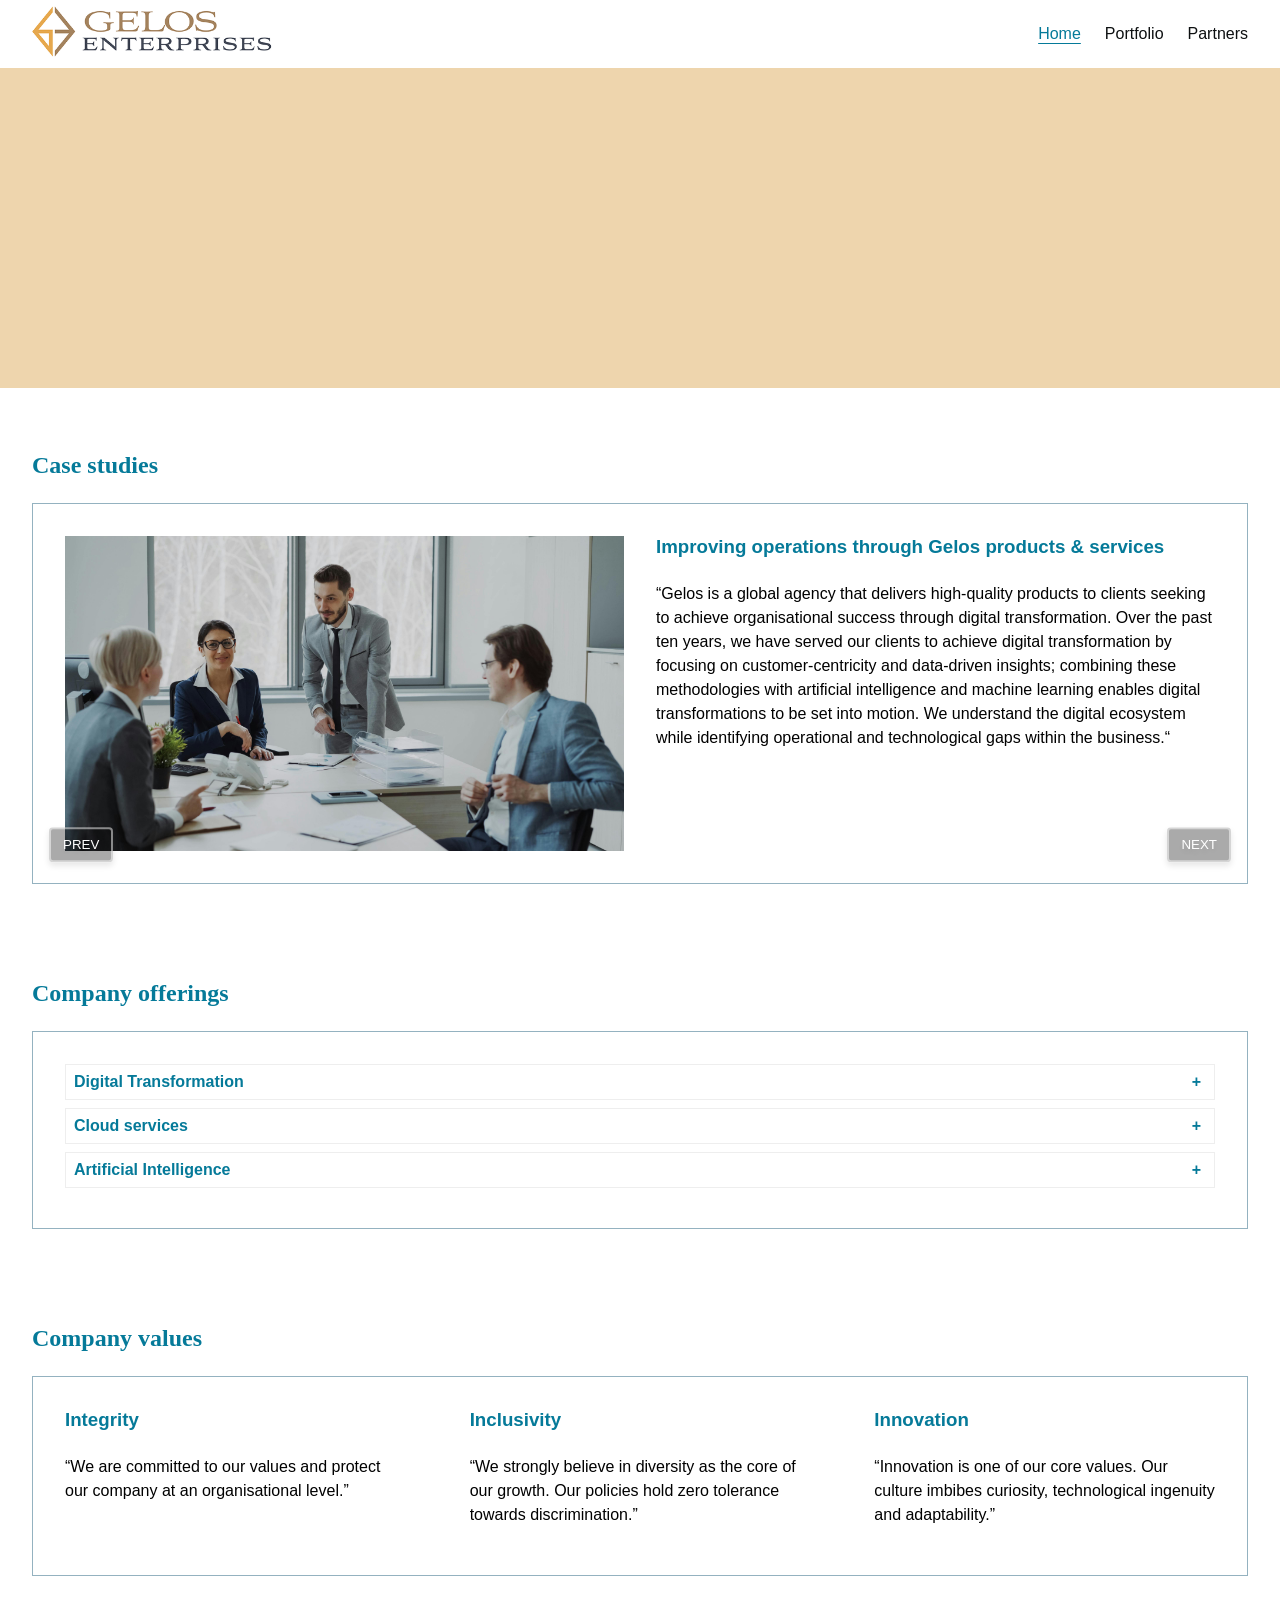
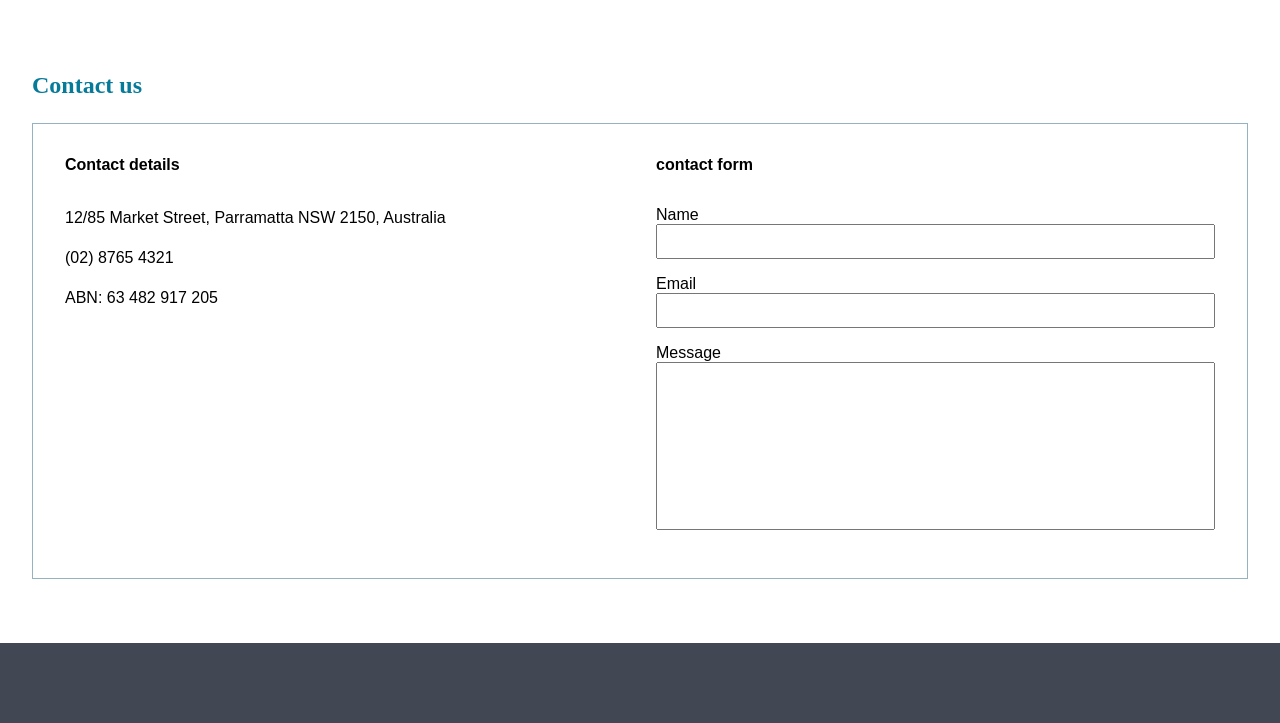
==== index.html @ 19094e18 "Add website files" ====
<!doctype html>
<html lang="en">
  <head>
    <meta charset="UTF-8" />
    <link rel="stylesheet" href="css/styles.css" />
    <!-- Required Core stylesheet -->
    <link rel="stylesheet" href="css/glide.core.min.css" />
    <!-- Optional Theme stylesheet -->
    <link rel="stylesheet" href="css/glide.theme.min.css" />

    <link rel="stylesheet" href="css/accordion.min.css" />

    <script src="scripts/glide.min.js" defer></script>
    <script src="scripts/accordion.min.js" defer></script>
    <script src="scripts/script.js" defer></script>
    <script src="scripts/hamburger.js" defer></script>
    <meta name="viewport" content="width=device-width, initial-scale=1.0" />
    <title>Gelos</title>
  </head>
  <body>
    <header>
      <nav class="navbar">
        <div class="logo-container">
        <a href="index.html"><img src="images/gelos-logo.png" width="300px" alt="" /></a>
      </div>
        <ul class="nav-menu">
          <li class="nav-item">
            <a href="index.html" class="nav-link current-page">Home</a>
          </li>
           <li class="nav-item">
            <a href="portfolio.html" class="nav-link">Portfolio</a>
          </li>
           <li class="nav-item">
            <a href="partners.html" class="nav-link">Partners</a>
          </li>
        </ul>
        <div class="hamburger">
          <span class="bar"></span>
          <span class="bar"></span>
          <span class="bar"></span>
        </div>
      </nav>
    </header>
    <section class="banner"></section>
    <main>
      
      <section class="case-studies gelos-section">
        <h2>Case studies</h2>

          
       
        <div class="glide">
          <div class="glide__track" data-glide-el="track">
            <ul class="glide__slides">
              <li class="glide__slide">
                <div class="slide-image-container">
                  <img src="images/pexels-silverkblack-36733322.jpg" />
                </div>
                <div>
                  <h3>
                    Improving operations through Gelos products & services
                  </h3>
                  <p>
                    “Gelos is a global agency that delivers high-quality
                    products to clients seeking to achieve organisational
                    success through digital transformation. Over the past ten
                    years, we have served our clients to achieve digital
                    transformation by focusing on customer-centricity and
                    data-driven insights; combining these methodologies with
                    artificial intelligence and machine learning enables digital
                    transformations to be set into motion. We understand the
                    digital ecosystem while identifying operational and
                    technological gaps within the business.“
                  </p>
                </div>
              </li>
              <li class="glide__slide">
                <div class="slide-image-container">
                  <img src="images/pexels-gustavo-fring-4872018.jpg" />
                </div>
                <div>
                  <h3>Solving business problems</h3>
                  <p>
                    “At Gelos, we provide cutting-edge technologies, helping our
                    customers improve how they interact with digital solutions
                    and seek new ways to change how they do business. We provide
                    many services that allow you to take advantage of new
                    technology and innovation to help solve your business
                    problems.“
                  </p>
                </div>
              </li>
            </ul>
            <div class="glide__arrows" data-glide-el="controls">
            <button class="glide__arrow glide__arrow--left" data-glide-dir="<">
              prev
            </button>
            <button class="glide__arrow glide__arrow--right" data-glide-dir=">">
              next
            </button>
          </div>
          </div>

        </div>
      </section>
      <section class="company-offerings gelos-section">
        <h2>Company offerings</h2>
        <div class="accordion-container">
          <div class="ac">
            <h2 class="ac-header">
              <button type="button" class="ac-trigger ">
                Digital Transformation
              </button>
            </h2>
            <div class="ac-panel">
              <p class="ac-text">
                To help our clients leverage the state-of-art technologies, we provide a tailored approach to enable change in the digital space. Our prior works include developing mobile applications, website applications, and organisation software development, among other digital capabilities. To know more, contact us.
              </p>
            </div>
          </div>

          <div class="ac">
            <h2 class="ac-header">
              <button type="button" class="ac-trigger ">Cloud services</button>
            </h2>
            <div class="ac-panel">
              <p class="ac-text">
                Our Cloud programs include a range of services from full application development platforms to servers, storage, and virtual desktops. We offer the following:
                <ol>
                    <li>Software as a service (SaaS)</li>
                    <li>Platform as a service (PaaS)</li>
                    <li>Infrastructure as a service (IaaS)</li>
                </ol>

              </p>
            </div>
          </div>

          <div class="ac">
            <h2 class="ac-header">
              <button type="button" class="ac-trigger ">
                Artificial Intelligence
              </button>
            </h2>
            <div class="ac-panel">
              <p class="ac-text">
                Artificial intelligence services at Gelos can help you drive smart evolution of your workflows, technology and the entire organisation. Our industry experts help you implement a data-first strategy, augment with third-party sources, and operationalise and accelerate AI integration across your enterprise to generate positive business growth.”
              </p>
            </div>
          </div>
        </div>
      </section>
      <section class="company-values gelos-section">
        <h2>Company values</h2>
        <div class="company-values-content-container">
          <div>
            <h3>Integrity</h3>
            <p>
              “We are committed to our values and protect our company at an
              organisational level.”
            </p>
          </div>
          <div>
            <h3>Inclusivity</h3>
            <p>
              “We strongly believe in diversity as the core of our growth. Our
              policies hold zero tolerance towards discrimination.”
            </p>
          </div>
          <div>
            <h3>Innovation</h3>
            <p>
              “Innovation is one of our core values. Our culture imbibes
              curiosity, technological ingenuity and adaptability.”
            </p>
          </div>
        </div>
      </section>
      <section class="contact-us gelos-section">
        <h2>Contact us</h2>
        <div class="contact-details-container">
          <div>
            <h4>Contact details</h4>
            <p>12/85 Market Street, Parramatta NSW 2150, Australia</p>
            <p>(02) 8765 4321</p>
            <p>ABN: 63 482 917 205</p>
          </div>
          <div>
            <h4>contact form</h4>
            <form>
              <div>
                <label for="clientName">Name</label>
                <input type="text" id="clientName" name="clientName" />
              </div>
              <div>
                <label for="clientEmail">Email</label>
                <input type="text" id="clienEmail" name="clientEmail" />
              </div>
              <div>
                <label for="message">Message</label>
                <textarea id="message" name="message" rows="10"></textarea>
              </div>
            </form>
          </div>
        </div>
      </section>
    </main>
    <footer></footer>
  </body>
</html>
---- css/styles.css ----
* {
  box-sizing: border-box;
  /* border: 1px solid red; */
}
:root {
  --gelos-gold: #ddab5e;
  --gelos-bronze: #9f8463;
  --gelos-charcoal: #424754;
  --gelos-blue: #057a99;
  --gelos-gold-shade: #d08b1f;
  --gelos-gold-tint: #eed5ad;
  --gelos-blue-tint: #94b2c0;
  --gelos-text: #0d1011;
}

body {
  margin: 0;
  padding: 0;
  box-sizing: border-box;
  min-height: 100vh;
  font-family: Calibri, "Gill Sans", "Gill Sans MT", "Trebuchet MS", sans-serif;
  margin: 0;
  padding: 0;
  color: black;
}
header {
  background-color: white;
}
header {
  padding: 0 2rem;
}
li {
  list-style: none;
}
a {
  color: var(--gelos-text);
  text-decoration: none;
}
p {
  line-height: 1.5rem;
}
.navbar {
  min-height: 3rem;
  display: flex;
  justify-content: space-between;
  align-items: center;
  /* padding: 0 0.5rem; */
}
.nav-menu {
  display: flex;
  justify-content: space-between;
  align-items: center;
  gap: 1.5rem;
}
.nav-branding {
  font-size: 2rem;
}
.nav-link {
  transition: 0.7s ease;
}
.nav-link:hover {
  color: var(--gelos-blue);
}
.hamburger {
  display: none;
  cursor: pointer;
}
.bar {
  display: block;
  width: 25px;
  height: 3px;
  margin: 5px auto;
  -webkit-transition: all 0.3s ease-in-out;
  transition: all 0.3s ease-in-out;
  background-color: var(--gelos-text);
}
.current-page {
  text-decoration: underline;
  text-underline-offset: 4px;
  color: var(--gelos-blue);
}
.banner {
  height: 20rem;
  width: 100%;
  background-color: var(--gelos-gold-tint);
}
.gelos-section {
  padding: 2rem;
}
.glide {
  width: 80%;
  margin: 0 auto;
  border: 1px solid var(--gelos-blue-tint);
  padding: 2rem;
}

.glide__slide {
  display: grid;
  grid-template-columns: 1fr 1fr;
  gap: 2rem;
}
.glide__slide img {
  width: 100%;
  display: block;
  height: auto;
  display: cover;
  min-width: 320px;
}
.slide-image-container {
  overflow: clip;
}
.ac .ac-header .ac-trigger {
  color: var(--gelos-blue);
}
h1,
h2,
h3,
h4,
h5 {
  margin: 0;
  margin-bottom: 1.5rem;
}

h1 {
  color: var(--gelos-gold);
}
h2,
h3 {
  color: var(--gelos-blue);
}
h1,
h2 {
  font-family: Georgia, "Times New Roman", Times, serif;
}
h3 {
  font-weight: 600;
}
h4 {
  font-weight: 700;
}
.navbar1 {
  display: flex;
  justify-content: space-between;
  margin-bottom: 1rem;
  padding: 2rem 1rem;
}
.logo-container {
  max-width: 15rem;
}
.logo-container img {
  width: 100%;
}
.icon-hamburger {
  color: var(--gelos-text);
}
main {
  margin: 0 auto;
}
nav.img {
  width: 100%;
}
footer {
  margin-top: auto;
  height: 5rem;
  background-color: var(--gelos-charcoal);
}
section {
  /* border: 1px solid var(--gelos-charcoal); */
  margin-bottom: 2rem;
}
input,
textarea {
  padding: 0.5rem;
}
.accordion-container {
  border: 1px solid var(--gelos-blue-tint);
  padding: 2rem;
}
.company-values-content-container {
  border: 1px solid var(--gelos-blue-tint);
  padding: 2rem;
  display: grid;
  grid-template-columns: 1fr 1fr 1fr;
  gap: 4rem;
}
.contact-details-container {
  display: grid;
  grid-template-columns: 1fr 1fr;
  gap: 2rem;
  border: 1px solid var(--gelos-blue-tint);
  padding: 2rem;
}
#message {
  resize: none;
}
form div {
  display: flex;
  flex-direction: column;
  margin-bottom: 1rem;
}
.contact-us h4 {
  margin-bottom: 2rem;
}
@media screen and (min-width: 700px) {
}
@media screen and (max-width: 1000px) {
  .glide__slide {
    display: grid;
    grid-template-columns: 1fr;
  }
  .glide__arrow {
    top: 50%;
  }
}
@media screen and (max-width: 700px) {
  .hamburger {
    display: block;
  }
  .hamburger.active .bar:nth-child(2) {
    opacity: 0;
  }
  .hamburger.active .bar:nth-child(1) {
    transform: translateY(8px) rotate(45deg);
  }
  .hamburger.active .bar:nth-child(3) {
    transform: translateY(-8px) rotate(-45deg);
  }
  .nav-menu {
    position: fixed;
    left: -100%;
    top: 70px;
    gap: 0.5;
    flex-direction: column;
    background-color: white;
    width: 100%;
    text-align: center;
    transition: 0.3s;
    z-index: 999;
    padding-bottom: 2rem;
    box-shadow: 5px 10px 5px #42475488;
  }
  .nav-item {
    margin: 0.5rem m0;
  }
  .nav-menu.active {
    left: 0;
  }
  .company-values-content-container {
    grid-template-columns: 1fr;
    gap: 1rem;
  }
  .contact-details-container {
    grid-template-columns: 1fr;
    gap: 4rem;
  }
}
---- css/accordion.min.css ----
/**
 * Accordion v3.4.1
 * Lightweight and accessible accordion module created in pure Javascript
 * https://github.com/michu2k/Accordion
 *
 * Copyright (c) Michał Strumpf
 * Published under MIT License
 */

.ac {
  --color-white: #fff;
  --color-light-grey: #eee;
  --color-grey: #8a8a8a;
  --color-black: #111;
  margin-bottom: 8px;
  border: 1px solid var(--color-light-grey);
  background-color: var(--color-white);
  box-sizing: border-box;
}
.ac .ac-header {
  margin: 0;
  padding: 0;
}
.ac .ac-trigger {
  font:
    bold 16px Arial,
    sans-serif;
  color: var(--color-black);
  text-align: left;
  width: 100%;
  padding: 8px 32px 8px 8px;
  display: block;
  cursor: pointer;
  background-color: transparent;
  transition: color 0.25s ease;
  position: relative;
  text-decoration: none;
  margin: 0;
  border: 0;
}
.ac .ac-trigger::after {
  content: "+";
  text-align: center;
  width: 15px;
  transform: translate(0, -50%);
  position: absolute;
  right: 10px;
  top: 50%;
}
.ac .ac-trigger:focus {
  color: var(--color-grey);
}
.ac .ac-panel {
  overflow: hidden;
  transition-property: height, visibility;
  transition-timing-function: ease;
}
.ac .ac-panel .ac-text {
  font:
    15px/24px Arial,
    sans-serif;
  color: var(--color-black);
  padding: 8px;
  margin: 0;
}
.ac.js-enabled .ac-panel {
  visibility: hidden;
}
.ac.is-active .ac-panel {
  visibility: visible;
}
.ac.is-active > .ac-header .ac-trigger::after {
  content: "\2013";
}
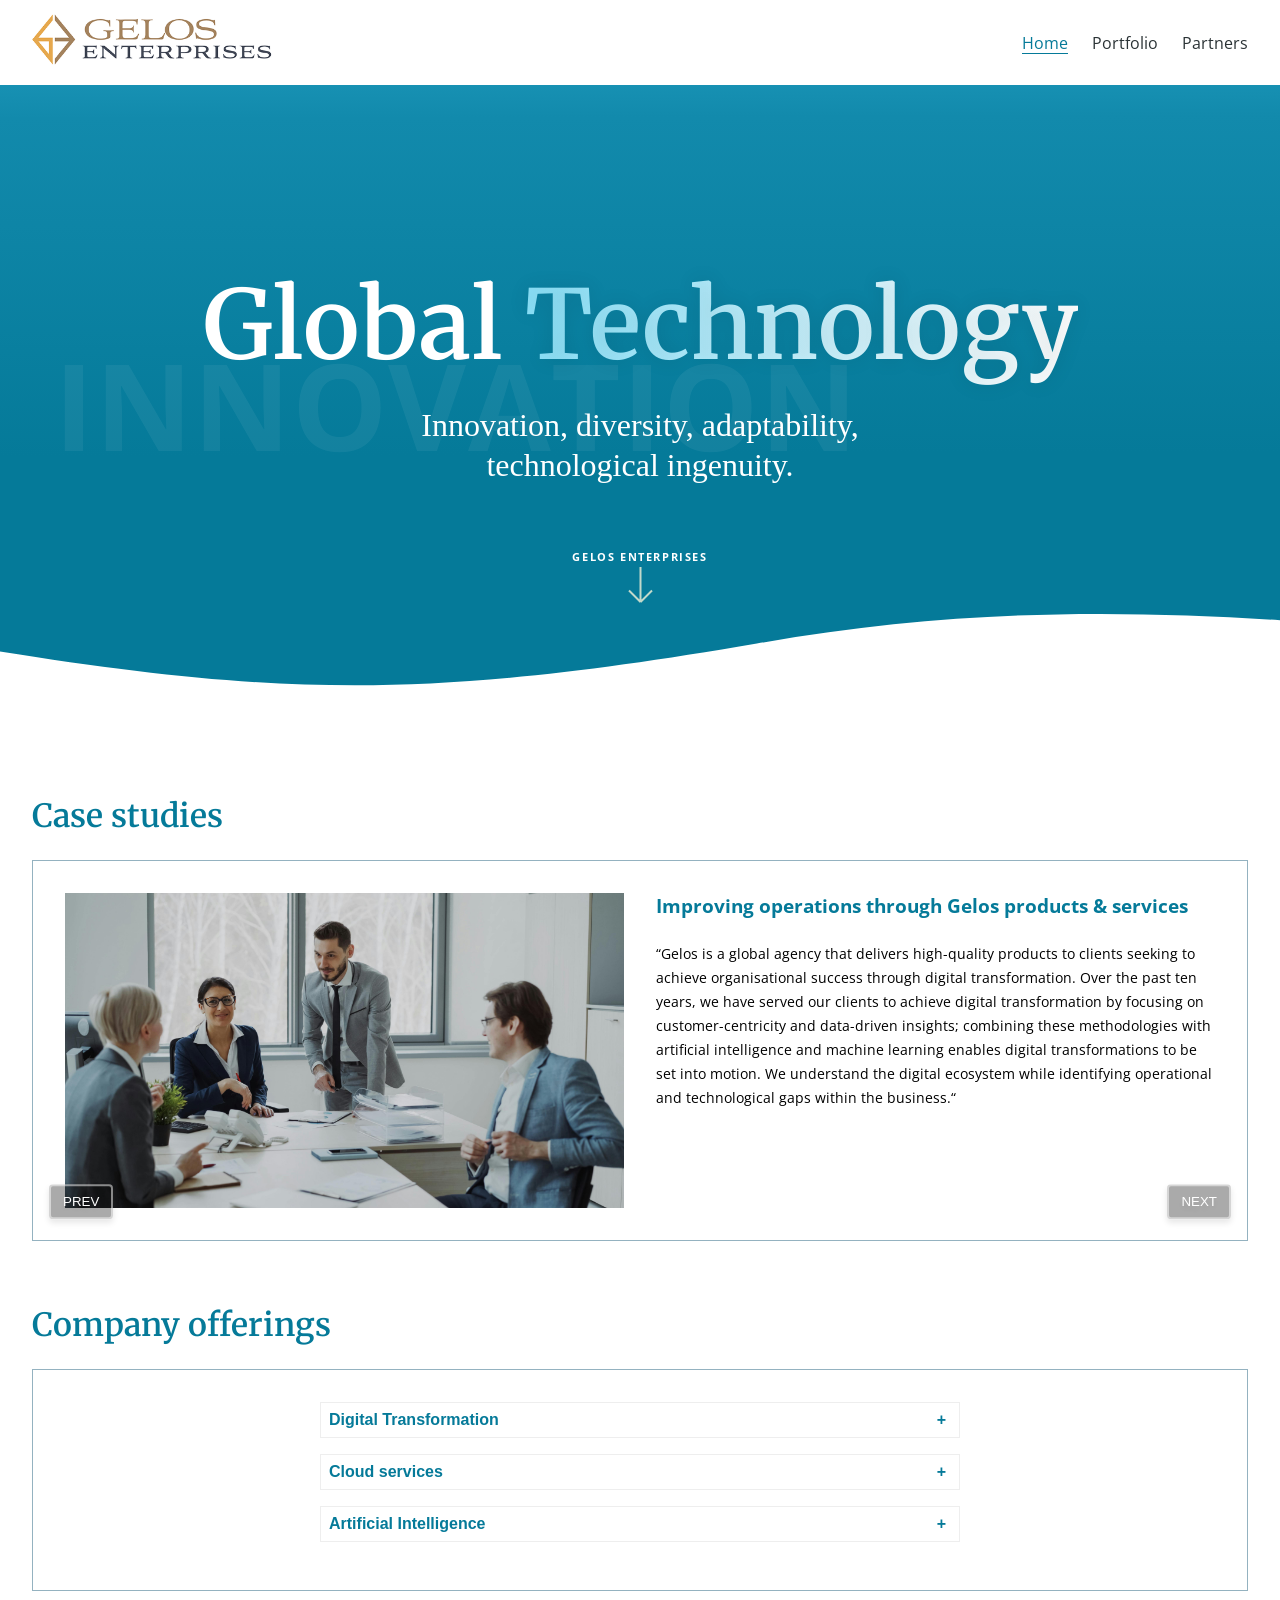
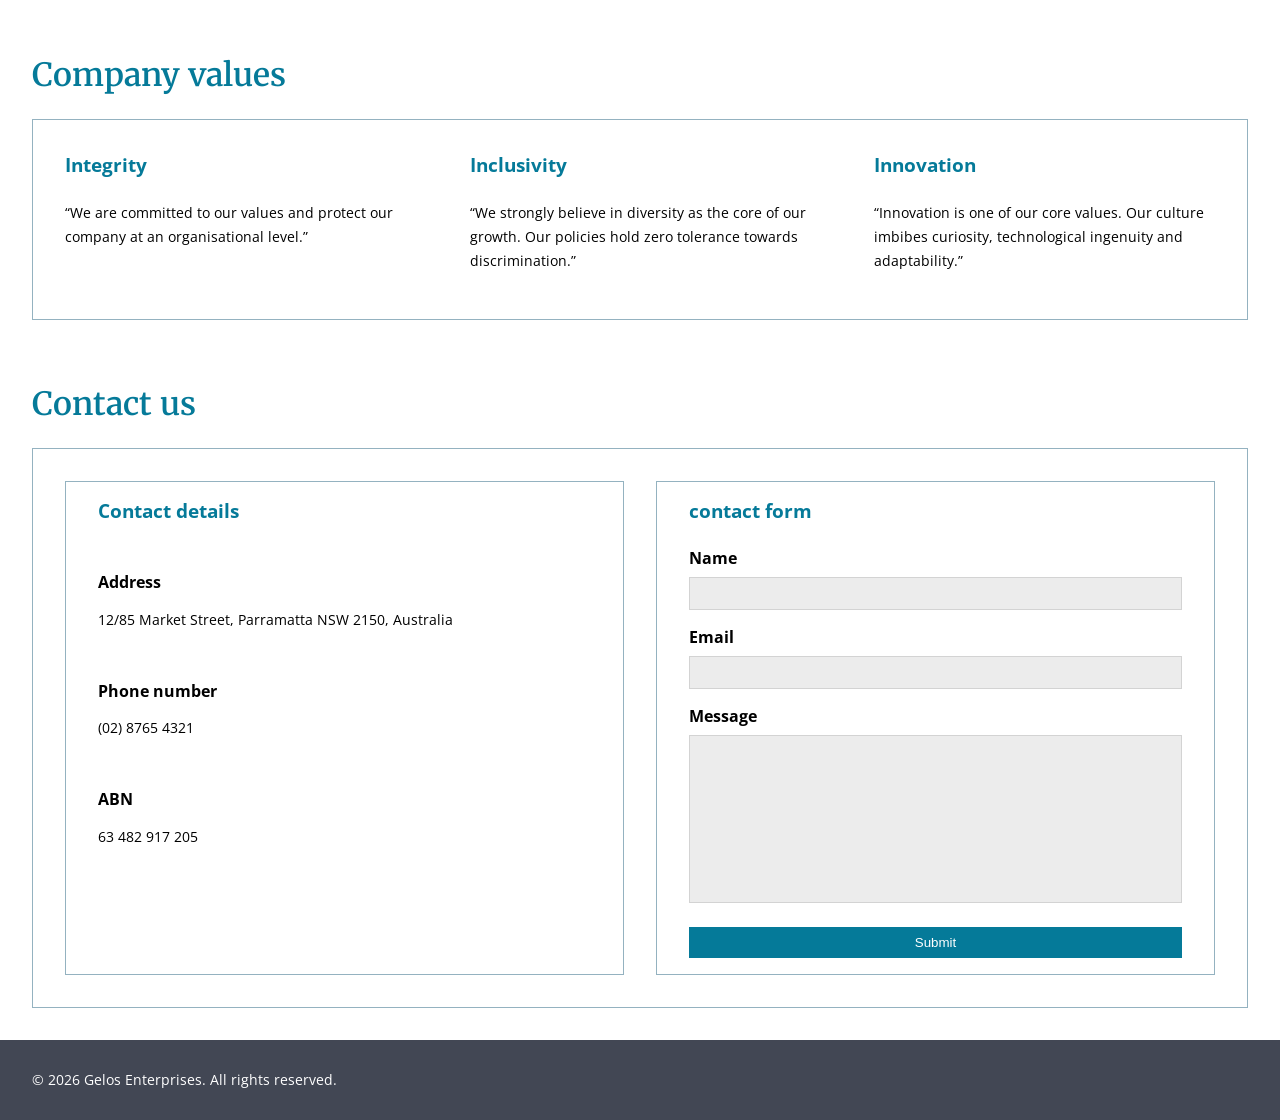
==== commit 0abb40df: "Improve styles. Add animated banner" ====
--- a/index.html
+++ b/index.html
@@ -41,14 +41,30 @@
         </div>
       </nav>
     </header>
-    <section class="banner"></section>
+    <section id="hero" class="hero">
+		<div class="background hero__background">
+			<div class="background__text">
+				<span>Innovation</span>
+			</div>
+			<svg class="background__wave" width="100%" height="150px" fill="none"><path fill="white" d="M0 41.7224C312.861 46.445 583.1 57.1594 870.8 9.39277C1158.5 -38.3739 1192.54 116.19 1530.27 25.6581C1868 -64.8739 2160.19 138.624 2560 41.7225V187.724L0 187.723V41.7224Z"><animate repeatCount="indefinite" fill="freeze" attributeName="d" dur="20s" values="M0 25.9086C277 84.5821 433 65.736 720 25.9086C934.818 -3.9019 1214.06 -5.23669 1442 8.06597C2079 45.2421 2208 63.5007 2560 25.9088V171.91L0 171.91V25.9086Z; M0 86.3149C316 86.315 444 159.155 884 51.1554C1324 -56.8446 1320.29 34.1214 1538 70.4063C1814 116.407 2156 188.408 2560 86.315V232.317L0 232.316V86.3149Z; M0 53.6584C158 11.0001 213 0 363 0C513 0 855.555 115.001 1154 115.001C1440 115.001 1626 -38.0004 2560 53.6585V199.66L0 199.66V53.6584Z; M0 25.9086C277 84.5821 433 65.736 720 25.9086C934.818 -3.9019 1214.06 -5.23669 1442 8.06597C2079 45.2421 2208 63.5007 2560 25.9088V171.91L0 171.91V25.9086Z"></animate></path></svg>
+		</div>
+		<div class="hero__content">
+			<h1 class="hero__title">
+				Global <span>Technology</span>
+			</h1>
+			<p class="hero__subtitle">
+				Innovation, diversity, adaptability, technological ingenuity.
+			</p>
+			<div class="hero__scroll">
+				<span>Gelos Enterprises</span>
+				<svg width="25" height="37" viewBox="0 0 25 37" fill="none" xmlns="http://www.w3.org/2000/svg">
+					<path d="M12.5 0V35M12.5 35L1 23.5M12.5 35L24 23.5" stroke="#C1D9CB" stroke-width="2"/>
+				</svg>
+			</div>
+		</div>
     <main>
-      
       <section class="case-studies gelos-section">
         <h2>Case studies</h2>
-
-          
-       
         <div class="glide">
           <div class="glide__track" data-glide-el="track">
             <ul class="glide__slides">
@@ -100,53 +116,51 @@
             </button>
           </div>
           </div>
-
         </div>
       </section>
       <section class="company-offerings gelos-section">
         <h2>Company offerings</h2>
-        <div class="accordion-container">
-          <div class="ac">
-            <h2 class="ac-header">
-              <button type="button" class="ac-trigger ">
-                Digital Transformation
-              </button>
-            </h2>
-            <div class="ac-panel">
-              <p class="ac-text">
-                To help our clients leverage the state-of-art technologies, we provide a tailored approach to enable change in the digital space. Our prior works include developing mobile applications, website applications, and organisation software development, among other digital capabilities. To know more, contact us.
-              </p>
+        <div class="accordion-border">
+          <div class="accordion-container">
+            <div class="ac">
+              <h2 class="ac-header">
+                <button type="button" class="ac-trigger ">
+                  Digital Transformation
+                </button>
+              </h2>
+              <div class="ac-panel">
+                <p class="ac-text">
+                  To help our clients leverage the state-of-art technologies, we provide a tailored approach to enable change in the digital space. Our prior works include developing mobile applications, website applications, and organisation software development, among other digital capabilities. To know more, contact us.
+                </p>
+              </div>
             </div>
-          </div>
-
-          <div class="ac">
-            <h2 class="ac-header">
-              <button type="button" class="ac-trigger ">Cloud services</button>
-            </h2>
-            <div class="ac-panel">
-              <p class="ac-text">
-                Our Cloud programs include a range of services from full application development platforms to servers, storage, and virtual desktops. We offer the following:
-                <ol>
-                    <li>Software as a service (SaaS)</li>
-                    <li>Platform as a service (PaaS)</li>
-                    <li>Infrastructure as a service (IaaS)</li>
-                </ol>
-
-              </p>
+            <div class="ac">
+              <h2 class="ac-header">
+                <button type="button" class="ac-trigger ">Cloud services</button>
+              </h2>
+              <div class="ac-panel">
+                <p class="ac-text">
+                  Our Cloud programs include a range of services from full application development platforms to servers, storage, and virtual desktops. We offer the following:
+                  <ol>
+                      <li>Software as a service (SaaS)</li>
+                      <li>Platform as a service (PaaS)</li>
+                      <li>Infrastructure as a service (IaaS)</li>
+                  </ol>
+                </p>
+              </div>
             </div>
-          </div>
-
-          <div class="ac">
-            <h2 class="ac-header">
-              <button type="button" class="ac-trigger ">
-                Artificial Intelligence
-              </button>
-            </h2>
-            <div class="ac-panel">
-              <p class="ac-text">
-                Artificial intelligence services at Gelos can help you drive smart evolution of your workflows, technology and the entire organisation. Our industry experts help you implement a data-first strategy, augment with third-party sources, and operationalise and accelerate AI integration across your enterprise to generate positive business growth.”
-              </p>
-            </div>
+            <div class="ac">
+              <h2 class="ac-header">
+                <button type="button" class="ac-trigger ">
+                  Artificial Intelligence
+                </button>
+              </h2>
+              <div class="ac-panel">
+                <p class="ac-text">
+                  Artificial intelligence services at Gelos can help you drive smart evolution of your workflows, technology and the entire organisation. Our industry experts help you implement a data-first strategy, augment with third-party sources, and operationalise and accelerate AI integration across your enterprise to generate positive business growth.”
+                </p>
+              </div>
+          </div>
           </div>
         </div>
       </section>
@@ -179,14 +193,17 @@
       <section class="contact-us gelos-section">
         <h2>Contact us</h2>
         <div class="contact-details-container">
-          <div>
-            <h4>Contact details</h4>
-            <p>12/85 Market Street, Parramatta NSW 2150, Australia</p>
-            <p>(02) 8765 4321</p>
-            <p>ABN: 63 482 917 205</p>
-          </div>
-          <div>
-            <h4>contact form</h4>
+            <div class="address-container">
+              <h3>Contact details</h3>
+              <h4>Address</h4>
+              <p>12/85 Market Street, Parramatta NSW 2150, Australia</p>
+              <h4>Phone number</h4>
+              <p>(02) 8765 4321</p>
+              <h4>ABN</h4>
+              <p>63 482 917 205</p>
+            </div>
+          <div class="contactform-container">
+            <h3>contact form</h3>
             <form>
               <div>
                 <label for="clientName">Name</label>
@@ -200,11 +217,14 @@
                 <label for="message">Message</label>
                 <textarea id="message" name="message" rows="10"></textarea>
               </div>
+              <button id="submit" type="submit">Submit</button>
             </form>
           </div>
         </div>
       </section>
     </main>
-    <footer></footer>
+    <footer>
+        <p class="copyright-text"> &copy; <span id="current-year"></span> Gelos Enterprises. All rights reserved.</p>
+    </footer>
   </body>
 </html>
--- a/css/styles.css
+++ b/css/styles.css
@@ -1,6 +1,29 @@
+/* open-sans-regular - latin */
+@font-face {
+  font-display: swap;
+  font-family: "Open Sans";
+  font-style: normal;
+  font-weight: 400;
+  src: url("../fonts/open-sans-v44-latin-regular.woff2") format("woff2");
+}
+/* open-sans-700 - latin */
+@font-face {
+  font-display: swap;
+  font-family: "Open Sans";
+  font-style: normal;
+  font-weight: 700;
+  src: url("../fonts/open-sans-v44-latin-700.woff2") format("woff2");
+}
+/* merriweather-600 - latin */
+@font-face {
+  font-display: swap;
+  font-family: "Merriweather";
+  font-style: normal;
+  font-weight: 600;
+  src: url("../fonts/merriweather-v33-latin-600.woff2") format("woff2");
+}
 * {
   box-sizing: border-box;
-  /* border: 1px solid red; */
 }
 :root {
   --gelos-gold: #ddab5e;
@@ -10,25 +33,30 @@
   --gelos-gold-shade: #d08b1f;
   --gelos-gold-tint: #eed5ad;
   --gelos-blue-tint: #94b2c0;
-  --gelos-text: #0d1011;
-}
-
+  --gelos-text: #2b3336;
+}
 body {
   margin: 0;
   padding: 0;
   box-sizing: border-box;
   min-height: 100vh;
-  font-family: Calibri, "Gill Sans", "Gill Sans MT", "Trebuchet MS", sans-serif;
+  font-family:
+    "Open Sans", Calibri, "Gill Sans", "Gill Sans MT", "Trebuchet MS",
+    sans-serif;
   margin: 0;
   padding: 0;
   color: black;
+  min-width: 393px;
 }
 header {
+  padding: 0.5rem 2rem;
   background-color: white;
-}
-header {
-  padding: 0 2rem;
-}
+  z-index: 9999;
+}
+main {
+  margin: 0 auto;
+}
+
 li {
   list-style: none;
 }
@@ -36,15 +64,47 @@
   color: var(--gelos-text);
   text-decoration: none;
 }
+h1,
+h2,
+h3,
+h5 {
+  margin: 0;
+  margin-bottom: 1.5rem;
+}
+h2,
+h3 {
+  color: var(--gelos-blue);
+}
+h1,
+h2 {
+  font-family: "Merriweather", Georgia, "Times New Roman", Times, serif;
+}
+h2 {
+  font-size: 2rem;
+}
+h3,
+label {
+  font-weight: 600;
+}
+h4 {
+  font-weight: 600;
+  margin-bottom: 0;
+}
 p {
   line-height: 1.5rem;
+  font-size: 0.9rem;
 }
 .navbar {
   min-height: 3rem;
   display: flex;
   justify-content: space-between;
   align-items: center;
-  /* padding: 0 0.5rem; */
+}
+.logo-container {
+  max-width: 15rem;
+}
+.logo-container img {
+  width: 100%;
 }
 .nav-menu {
   display: flex;
@@ -58,6 +118,7 @@
 .nav-link {
   transition: 0.7s ease;
 }
+
 .nav-link:hover {
   color: var(--gelos-blue);
 }
@@ -79,21 +140,17 @@
   text-underline-offset: 4px;
   color: var(--gelos-blue);
 }
-.banner {
-  height: 20rem;
-  width: 100%;
-  background-color: var(--gelos-gold-tint);
-}
 .gelos-section {
   padding: 2rem;
 }
+
+/* Glide slides */
 .glide {
   width: 80%;
   margin: 0 auto;
   border: 1px solid var(--gelos-blue-tint);
   padding: 2rem;
 }
-
 .glide__slide {
   display: grid;
   grid-template-columns: 1fr 1fr;
@@ -112,67 +169,12 @@
 .ac .ac-header .ac-trigger {
   color: var(--gelos-blue);
 }
-h1,
-h2,
-h3,
-h4,
-h5 {
-  margin: 0;
-  margin-bottom: 1.5rem;
-}
-
-h1 {
-  color: var(--gelos-gold);
-}
-h2,
-h3 {
-  color: var(--gelos-blue);
-}
-h1,
-h2 {
-  font-family: Georgia, "Times New Roman", Times, serif;
-}
-h3 {
-  font-weight: 600;
-}
-h4 {
-  font-weight: 700;
-}
-.navbar1 {
-  display: flex;
-  justify-content: space-between;
-  margin-bottom: 1rem;
-  padding: 2rem 1rem;
-}
-.logo-container {
-  max-width: 15rem;
-}
-.logo-container img {
-  width: 100%;
-}
-.icon-hamburger {
-  color: var(--gelos-text);
-}
-main {
+
+.accordion-container {
+  max-width: 40rem;
   margin: 0 auto;
 }
-nav.img {
-  width: 100%;
-}
-footer {
-  margin-top: auto;
-  height: 5rem;
-  background-color: var(--gelos-charcoal);
-}
-section {
-  /* border: 1px solid var(--gelos-charcoal); */
-  margin-bottom: 2rem;
-}
-input,
-textarea {
-  padding: 0.5rem;
-}
-.accordion-container {
+.accordion-border {
   border: 1px solid var(--gelos-blue-tint);
   padding: 2rem;
 }
@@ -190,19 +192,67 @@
   border: 1px solid var(--gelos-blue-tint);
   padding: 2rem;
 }
+input,
+textarea {
+  padding: 0.5rem;
+  background-color: rgb(236, 236, 236);
+  border: 1px solid lightgrey;
+}
+label {
+  margin-bottom: 0.5rem;
+}
 #message {
   resize: none;
 }
+#submit {
+  /* display: block;
+  margin-left: auto; */
+  width: 100%;
+  margin-top: 0.5rem;
+  border: none;
+  padding: 0.5rem;
+  background-color: var(--gelos-blue);
+  color: white;
+}
+#submit:hover {
+  background-color: var(--gelos-charcoal);
+}
 form div {
   display: flex;
   flex-direction: column;
   margin-bottom: 1rem;
 }
+/* .contact-us p {
+  margin-bottom: 3rem;
+} */
 .contact-us h4 {
-  margin-bottom: 2rem;
-}
-@media screen and (min-width: 700px) {
-}
+  margin-top: 3rem;
+}
+.address-container {
+  border: 0.5px solid var(--gelos-blue-tint);
+  padding: 1rem 2rem;
+  background-color: white;
+}
+.contactform-container {
+  border: 0.5px solid var(--gelos-blue-tint);
+  padding: 1rem 2rem;
+  background-color: white;
+}
+
+footer {
+  margin-top: auto;
+  height: 5rem;
+  background-color: var(--gelos-charcoal);
+  display: flex;
+  padding-left: 2rem;
+  align-items: center;
+}
+.copyright-text {
+  color: white;
+  font-weight: 400;
+  font-size: 0.9rem;
+}
+
 @media screen and (max-width: 1000px) {
   .glide__slide {
     display: grid;
@@ -228,7 +278,7 @@
   .nav-menu {
     position: fixed;
     left: -100%;
-    top: 70px;
+    top: 3rem;
     gap: 0.5;
     flex-direction: column;
     background-color: white;
@@ -236,6 +286,7 @@
     text-align: center;
     transition: 0.3s;
     z-index: 999;
+    padding-top: 4rem;
     padding-bottom: 2rem;
     box-shadow: 5px 10px 5px #42475488;
   }
@@ -254,3 +305,228 @@
     gap: 4rem;
   }
 }
+
+/* BANNER */
+.logo__text {
+  span {
+    display: block;
+  }
+}
+.content > div {
+  padding-bottom: 2rem;
+}
+.hero,
+.introduction {
+  position: relative;
+}
+.hero__background {
+  width: 100%;
+  height: 42rem;
+  position: absolute;
+  background: linear-gradient(
+    359.85deg,
+    #057a99 45%,
+    #128aac 95%,
+    #2caccf 120%
+  );
+}
+.background__text {
+  position: absolute;
+  top: 0;
+  right: 0;
+  bottom: 0;
+  left: 0;
+  display: flex;
+  align-items: center;
+  text-transform: uppercase;
+  font-size: 10rem;
+  letter-spacing: 0.1rem;
+  font-weight: 700;
+  overflow: hidden;
+  color: white;
+  opacity: 0.06;
+
+  span {
+    animation: slideleft 25s linear;
+    animation-fill-mode: forwards;
+  }
+}
+.background__wave {
+  position: absolute;
+  bottom: -0.3rem;
+  left: 0;
+}
+.hero__content {
+  position: relative;
+  text-align: center;
+  padding: 12rem 0 10rem;
+  margin: 0 auto;
+  max-width: 1024px;
+}
+.hero__label {
+  position: relative;
+  left: 0.3rem;
+  display: flex;
+  align-items: center;
+  justify-content: space-between;
+  color: white;
+  text-transform: uppercase;
+  font-size: 0.7rem;
+  font-weight: 700;
+  width: 18rem;
+  animation: fadeleft 1s ease-in-out;
+  margin-bottom: 3rem;
+  margin-left: 2rem;
+
+  div {
+    background-color: white;
+    height: 1px;
+    width: 8rem;
+  }
+}
+.hero__title {
+  font-size: 6rem;
+  line-height: 6rem;
+  color: white;
+  animation: faderight 1s ease-in-out;
+  margin: 0 2rem;
+  margin-bottom: 2rem;
+  span {
+    background: linear-gradient(to right, rgb(137, 224, 248), white);
+    background-clip: text;
+    color: transparent;
+    text-shadow: 0px 0px 20px rgba(0, 0, 0, 0.1);
+  }
+}
+
+.hero__subtitle {
+  color: white;
+  font-size: 2rem;
+  line-height: 2.5rem;
+  font-family: "merriweather-600";
+  max-width: 540px;
+  margin: 0 auto;
+  margin-bottom: 4rem;
+  opacity: 0;
+  animation: fadeup 0.75s 1s ease-in-out forwards;
+}
+
+.hero__scroll {
+  text-transform: uppercase;
+  font-size: 0.7rem;
+  font-weight: 700;
+  color: white;
+  display: flex;
+  flex-direction: column;
+  align-items: center;
+  letter-spacing: 0.1rem;
+  cursor: pointer;
+  opacity: 0;
+  animation: fadeup 0.75s 1.5s ease-in-out forwards;
+
+  span {
+    margin-bottom: 0.2rem;
+  }
+
+  svg {
+    animation: bounce 2s ease infinite;
+  }
+}
+.introduction__background {
+  position: absolute;
+  width: 100%;
+  height: 100vh;
+
+  .background__tile {
+    top: -125px;
+    left: 0;
+  }
+}
+
+@keyframes bounce {
+  0% {
+    transform: translateY(0);
+  }
+  50% {
+    transform: translateY(16px);
+  }
+  100% {
+    transform: translateY(0);
+  }
+}
+
+@keyframes slideleft {
+  0% {
+    transform: translateX(15%);
+  }
+  50% {
+    transform: translateX(-15%);
+  }
+  100% {
+    transform: translateX(-7.5%) translateY(-7.5%) scale(0.75);
+  }
+}
+
+@keyframes fadeleft {
+  0% {
+    opacity: 0;
+    transform: translateX(32px);
+  }
+  100% {
+    opacity: 1;
+    transform: translateX(0);
+  }
+}
+
+@keyframes faderight {
+  0% {
+    opacity: 0;
+    transform: translateX(-32px);
+  }
+  100% {
+    opacity: 1;
+    transform: translateX(0);
+  }
+}
+
+@keyframes fadeup {
+  0% {
+    opacity: 0;
+    transform: translateY(32px);
+  }
+  100% {
+    opacity: 1;
+    transform: translateY(0);
+  }
+}
+
+@media screen and (max-width: 950px) {
+  .hero__background {
+    height: 48rem;
+  }
+}
+@media screen and (max-width: 650px) {
+  .hero__title {
+    font-size: 5rem;
+    line-height: 5rem;
+    margin-bottom: 2rem;
+  }
+}
+@media screen and (max-width: 530px) {
+  .hero__title {
+    font-size: 4rem;
+    line-height: 5rem;
+    margin-bottom: 2rem;
+  }
+}
+@media screen and (max-width: 544px) {
+  .hero__title {
+    font-size: 3rem;
+    line-height: 3.5rem;
+    margin-bottom: 2rem;
+  }
+  .hero__subtitle {
+    font-size: 2rem;
+    margin: 3rem 1rem;
+  }
+}
--- a/css/accordion.min.css
+++ b/css/accordion.min.css
@@ -12,7 +12,7 @@
   --color-light-grey: #eee;
   --color-grey: #8a8a8a;
   --color-black: #111;
-  margin-bottom: 8px;
+  margin-bottom: 1rem;
   border: 1px solid var(--color-light-grey);
   background-color: var(--color-white);
   box-sizing: border-box;
@@ -47,9 +47,6 @@
   right: 10px;
   top: 50%;
 }
-.ac .ac-trigger:focus {
-  color: var(--color-grey);
-}
 .ac .ac-panel {
   overflow: hidden;
   transition-property: height, visibility;
